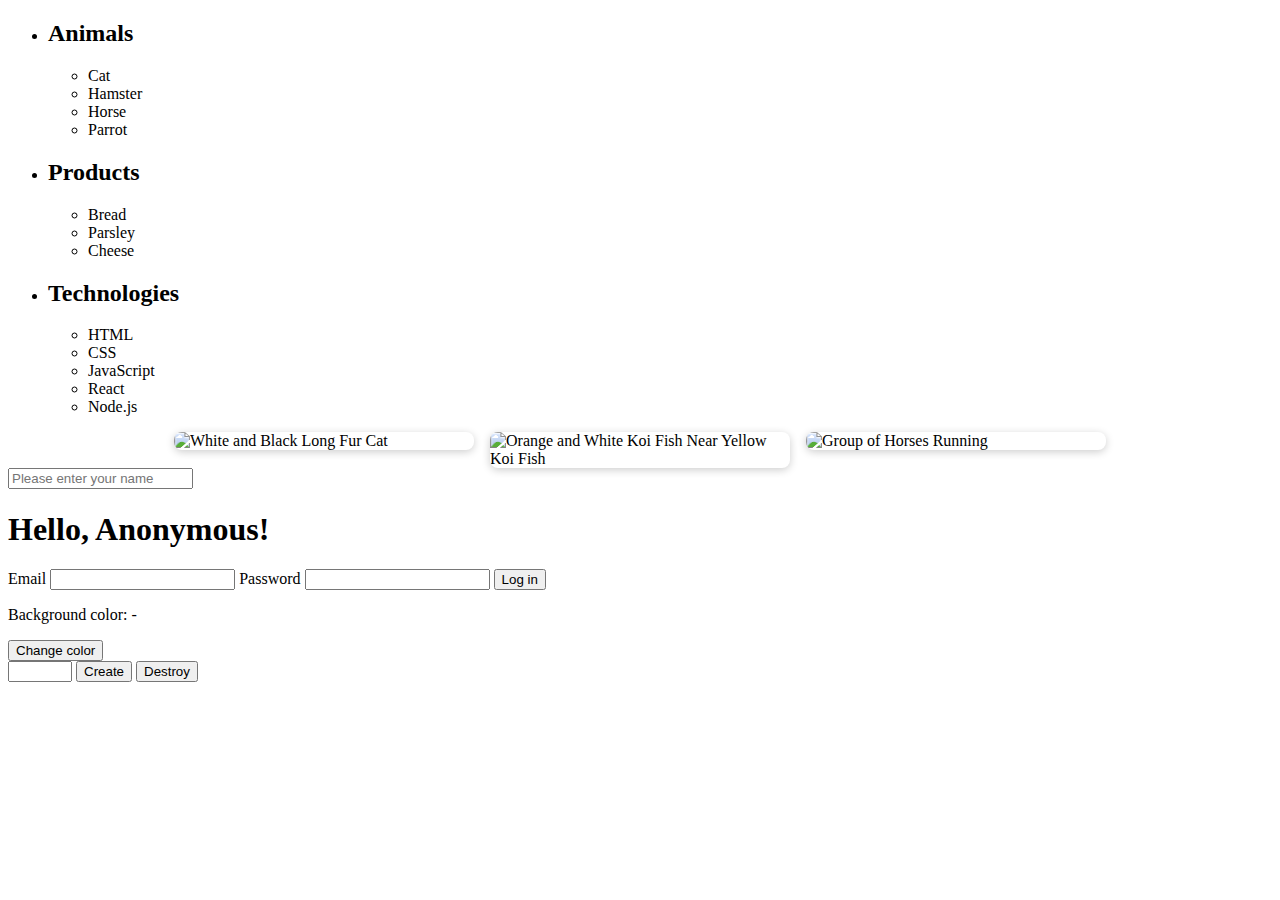
==== index.html @ bee39adb "başlangıç" ====
<!DOCTYPE html>
<html lang="en">
  <head>
    <meta charset="UTF-8" />
    <meta name="viewport" content="width=device-width, initial-scale=1.0" />
    <title>Document</title>
    <script src="./js/task-1.js" defer></script>
    <script src="./js/task-2.js" defer></script>
    <script src="./js/task-3.js" defer></script>
    <script src="./js/task-4.js" defer></script>
    <script src="./js/task-5.js" defer></script>
    <script src="./js/task-6.js" defer></script>

    <link rel="stylesheet" href="./css/styles.css" />
  </head>
  <body>
    <!--Task 1 -->
    <ul id="categories">
      <li class="item">
        <h2>Animals</h2>
        <ul>
          <li>Cat</li>
          <li>Hamster</li>
          <li>Horse</li>
          <li>Parrot</li>
        </ul>
      </li>
      <li class="item">
        <h2>Products</h2>
        <ul>
          <li>Bread</li>
          <li>Parsley</li>
          <li>Cheese</li>
        </ul>
      </li>
      <li class="item">
        <h2>Technologies</h2>
        <ul>
          <li>HTML</li>
          <li>CSS</li>
          <li>JavaScript</li>
          <li>React</li>
          <li>Node.js</li>
        </ul>
      </li>
    </ul>
    <!--Task 2 -->
    <ul class="gallery"></ul>
    <!--Task 3 -->
    <input type="text" id="name-input" placeholder="Please enter your name" />
    <h1>Hello, <span id="name-output">Anonymous</span>!</h1>
    <!--Task 4 -->
    <form class="login-form">
      <label>
        Email
        <input type="email" name="email" />
      </label>
      <label>
        Password
        <input type="password" name="password" />
      </label>
      <button type="submit">Log in</button>
    </form>
    <!--Task 5 -->
    <div class="widget">
      <p>Background color: <span class="color">-</span></p>
      <button type="button" class="change-color">Change color</button>
    </div>
    <!--Task 6 -->
    <div id="controls">
      <input type="number" min="1" max="100" step="1" placeholder="" />
      <button type="button" data-create>Create</button>
      <button type="button" data-destroy>Destroy</button>
    </div>

    <div id="boxes"></div>
  </body>
</html>
---- css/styles.css ----
.gallery {
  list-style: none;
  display: flex;
  flex-wrap: wrap;
  gap: 16px;
  padding: 0;
  margin: 0;
  justify-content: center;
}

.gallery-item img {
  display: block;
  max-width: 100%;
  height: auto;
  border-radius: 8px;
  box-shadow: 0 2px 8px rgba(0, 0, 0, 0.2);
}
#boxes {
  display: flex;
  flex-wrap: wrap;
  margin-top: 20px;
}

#boxes div {
  margin: 5px;
  border: 1px solid #ccc;
}
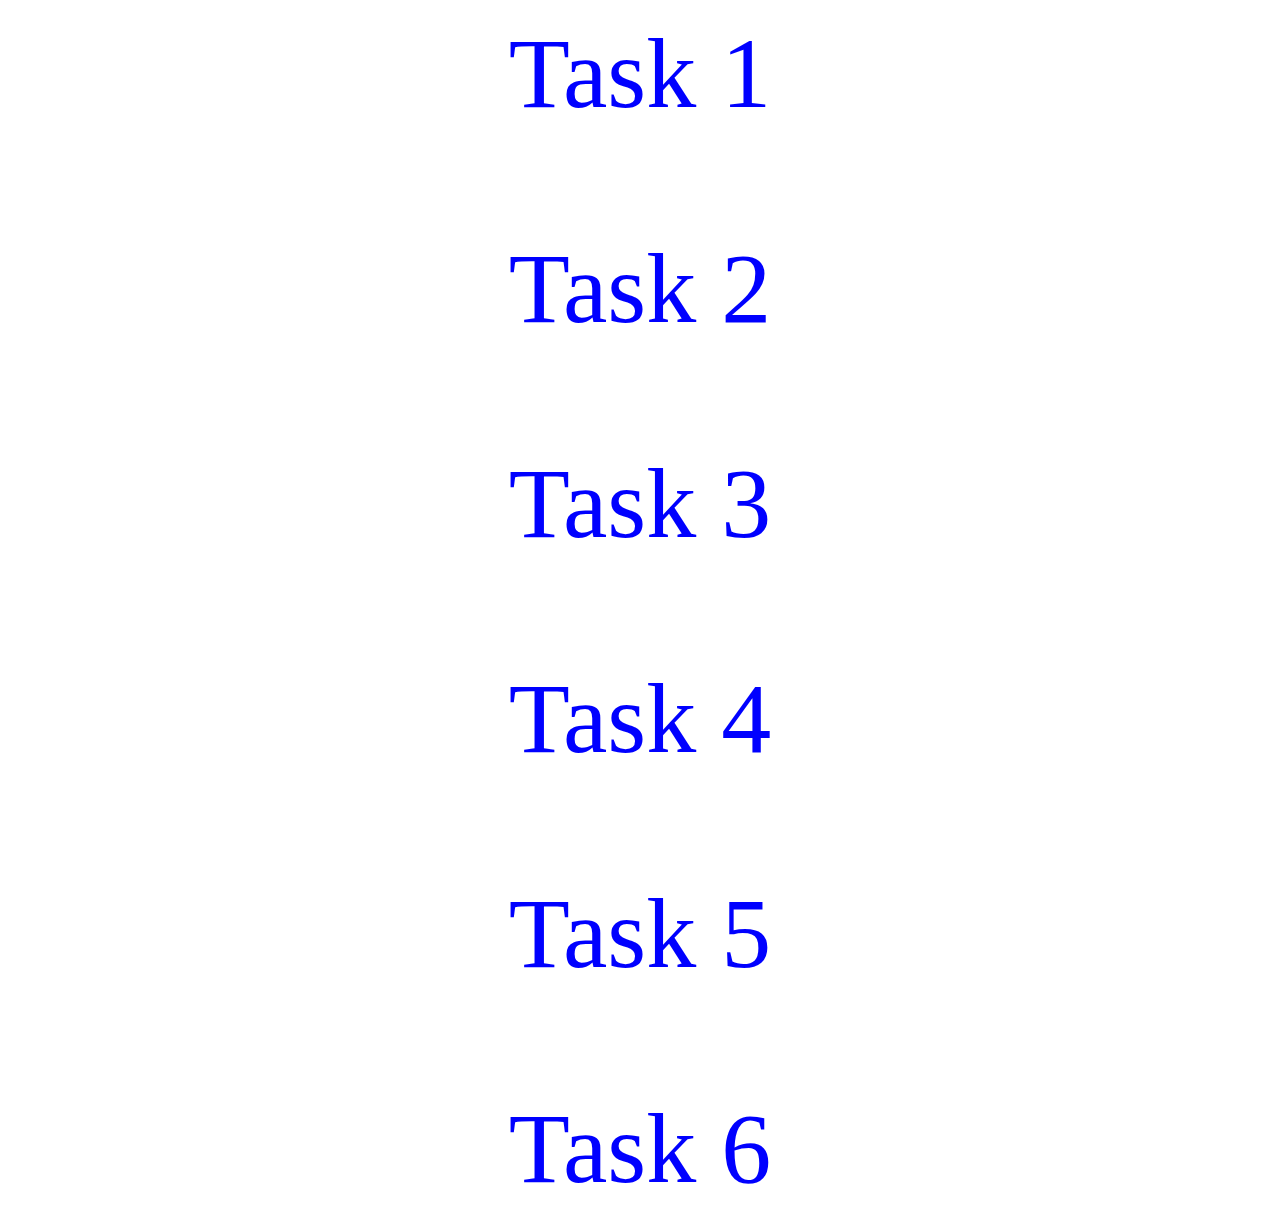
==== commit 7993e49b: "düzeltme" ====
--- a/index.html
+++ b/index.html
@@ -2,77 +2,19 @@
 <html lang="en">
   <head>
     <meta charset="UTF-8" />
+    <meta http-equiv="X-UA-Compatible" content="IE=edge" />
     <meta name="viewport" content="width=device-width, initial-scale=1.0" />
-    <title>Document</title>
-    <script src="./js/task-1.js" defer></script>
-    <script src="./js/task-2.js" defer></script>
-    <script src="./js/task-3.js" defer></script>
-    <script src="./js/task-4.js" defer></script>
-    <script src="./js/task-5.js" defer></script>
-    <script src="./js/task-6.js" defer></script>
-
-    <link rel="stylesheet" href="./css/styles.css" />
+    <title>Homework 7</title>
+    <link rel="stylesheet" href="./css/common.css" />
   </head>
   <body>
-    <!--Task 1 -->
-    <ul id="categories">
-      <li class="item">
-        <h2>Animals</h2>
-        <ul>
-          <li>Cat</li>
-          <li>Hamster</li>
-          <li>Horse</li>
-          <li>Parrot</li>
-        </ul>
-      </li>
-      <li class="item">
-        <h2>Products</h2>
-        <ul>
-          <li>Bread</li>
-          <li>Parsley</li>
-          <li>Cheese</li>
-        </ul>
-      </li>
-      <li class="item">
-        <h2>Technologies</h2>
-        <ul>
-          <li>HTML</li>
-          <li>CSS</li>
-          <li>JavaScript</li>
-          <li>React</li>
-          <li>Node.js</li>
-        </ul>
-      </li>
+    <ul class="first-ul">
+      <li><a href="./task-1.html">Task 1</a></li>
+      <li><a href="./task-2.html">Task 2</a></li>
+      <li><a href="./task-3.html">Task 3</a></li>
+      <li><a href="./task-4.html">Task 4</a></li>
+      <li><a href="./task-5.html">Task 5</a></li>
+      <li><a href="./task-6.html">Task 6</a></li>
     </ul>
-    <!--Task 2 -->
-    <ul class="gallery"></ul>
-    <!--Task 3 -->
-    <input type="text" id="name-input" placeholder="Please enter your name" />
-    <h1>Hello, <span id="name-output">Anonymous</span>!</h1>
-    <!--Task 4 -->
-    <form class="login-form">
-      <label>
-        Email
-        <input type="email" name="email" />
-      </label>
-      <label>
-        Password
-        <input type="password" name="password" />
-      </label>
-      <button type="submit">Log in</button>
-    </form>
-    <!--Task 5 -->
-    <div class="widget">
-      <p>Background color: <span class="color">-</span></p>
-      <button type="button" class="change-color">Change color</button>
-    </div>
-    <!--Task 6 -->
-    <div id="controls">
-      <input type="number" min="1" max="100" step="1" placeholder="" />
-      <button type="button" data-create>Create</button>
-      <button type="button" data-destroy>Destroy</button>
-    </div>
-
-    <div id="boxes"></div>
   </body>
 </html>
--- a/css/common.css
+++ b/css/common.css
@@ -0,0 +1,148 @@
+.gallery {
+  list-style: none;
+  display: flex;
+  flex-wrap: wrap;
+  gap: 16px;
+  padding: 0;
+  margin: 0;
+  justify-content: center;
+}
+
+.gallery-item img {
+  display: block;
+  max-width: 100%;
+  height: auto;
+  border-radius: 8px;
+  box-shadow: 0 2px 8px rgba(0, 0, 0, 0.2);
+}
+#boxes {
+  display: flex;
+  flex-wrap: wrap;
+  margin-top: 20px;
+}
+
+#boxes div {
+  margin: 5px;
+  border: 1px solid #ccc;
+}
+.first-ul {
+  text-decoration: none;
+  text-align: center;
+  list-style-type: none;
+  padding-left: 0;
+  gap: 100px;
+  display: flex;
+  flex-direction: column;
+}
+.first-ul a {
+  text-decoration: none;
+  color: blue;
+  font-size: 100px;
+}
+#categories {
+  list-style-type: none;
+  padding: 5;
+}
+#categories li h2 {
+  font-family: var(--font-family);
+  font-weight: 600;
+  font-size: 50px;
+  line-height: 133%;
+  letter-spacing: 0.04em;
+  color: #2e2f42;
+  text-align: center;
+}
+#categories .ul-2 {
+  list-style-type: none;
+  padding: 0;
+  text-align: center;
+  font-size: 25px;
+}
+.go-back a {
+  text-decoration: none;
+  color: blue;
+  font-size: 25px;
+}
+#name-input {
+  height: 40px;
+  width: 360px;
+  margin-left: 25px;
+  font-size: large;
+}
+.first-h1 {
+  margin-left: 25px;
+}
+.login-form-label {
+  display: flex;
+  flex-direction: column;
+}
+.login-form {
+  display: flex;
+  flex-direction: column;
+  gap: 30px;
+  margin-left: 15px;
+  font-size: large;
+}
+.login-form button {
+  width: 100px;
+  height: 25px;
+}
+.login-form-label-input {
+  width: 200px;
+  height: 25px;
+}
+.widget {
+  display: flex;
+  flex-direction: column;
+  align-items: center;
+  margin-top: 450px;
+}
+.widget button {
+  width: 250px;
+  justify-content: center;
+  font-size: 30px;
+  border-radius: 15px;
+
+  color: black;
+}
+.widget p {
+  font-size: 50px;
+}
+#controls {
+  display: flex;
+  gap: 16px;
+  justify-content: center;
+  align-items: center;
+  margin-bottom: 50px;
+}
+#controls input {
+  width: 150px;
+  height: 20px;
+  border: 1px solid #808080;
+  border-radius: 8px;
+  padding: 8px 7px;
+  text-align: center;
+  font-size: 20px;
+}
+#controls .button-ya {
+  border-radius: 8px;
+  padding: 8px 16px;
+  width: 120px;
+  height: 40px;
+  background: #21ff21;
+  font-size: 20px;
+  letter-spacing: 0.04em;
+  color: black;
+  font-weight: bold;
+}
+#controls .button-ya-2 {
+  border-radius: 8px;
+  padding: 8px 16px;
+  width: 120px;
+  height: 40px;
+  background: red;
+  font-size: 20px;
+  letter-spacing: 0.04em;
+  color: #fff;
+  font-weight: bold;
+}
